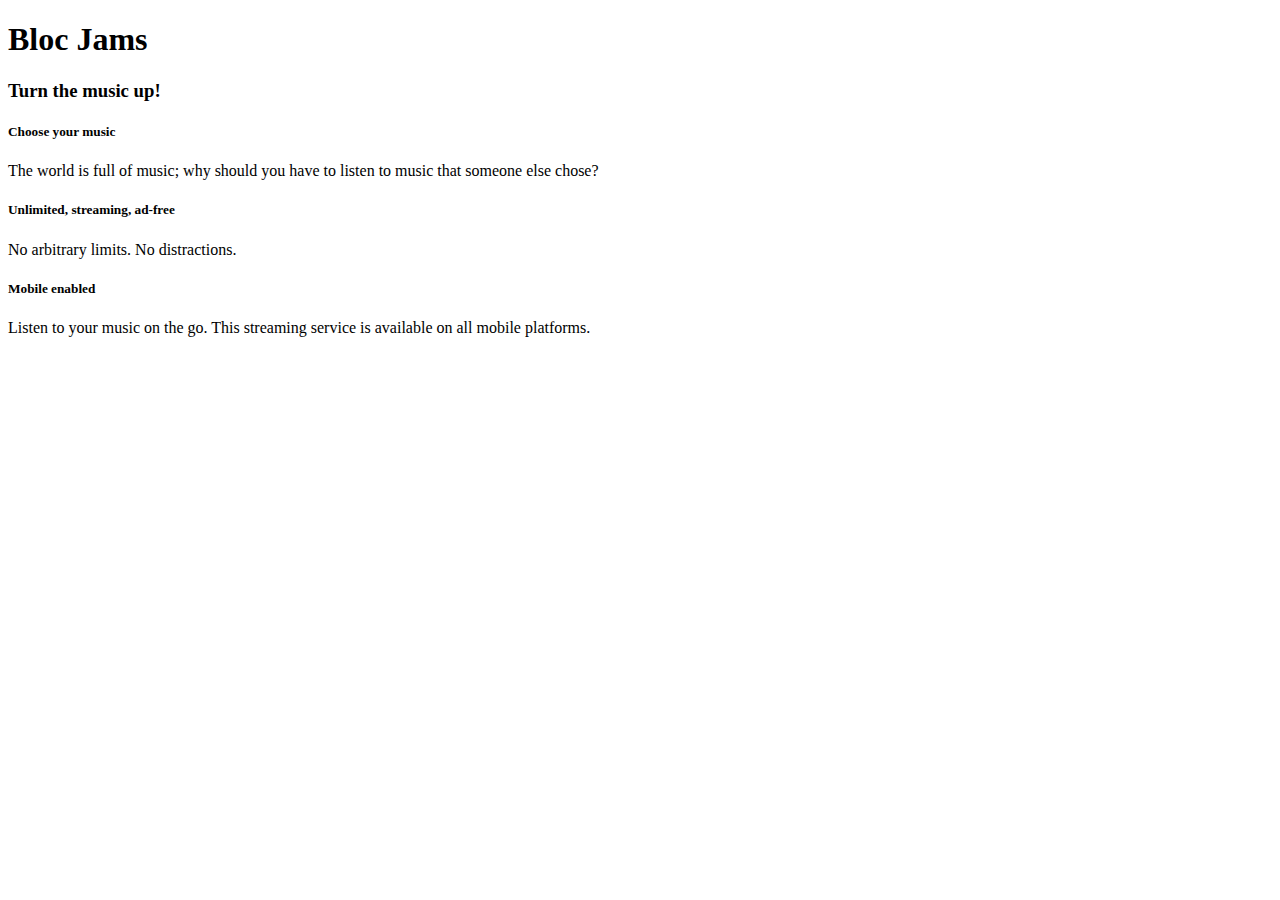
==== index.html @ d4b17587 "Assignment 5" ====
<!DOCTYPE html>
<html>
    <head>
        <title>Bloc Jams</title>
    </head>
    <body>
        <!-- Navigation -->
        <nav>
        </nav>
        <!-- Hero -->
        <section>
            <h1>Bloc Jams</h1>
            <h3>Turn the music up!</h3>
        </section>
        <!-- Selling Points -->
        <section>
            <div>
                <h5>Choose your music</h5>
                <p>The world is full of music; why should you have to listen to music that someone else chose?</p>
            </div>
            <div>
                <h5>Unlimited, streaming, ad-free</h5>
                <p>No arbitrary limits. No distractions.</p>
            </div>
            <div>
                <h5>Mobile enabled</h5>
                <p>Listen to your music on the go. This streaming service is available on all mobile platforms.</p>
            </div>
        </section>
    </body>
</html>
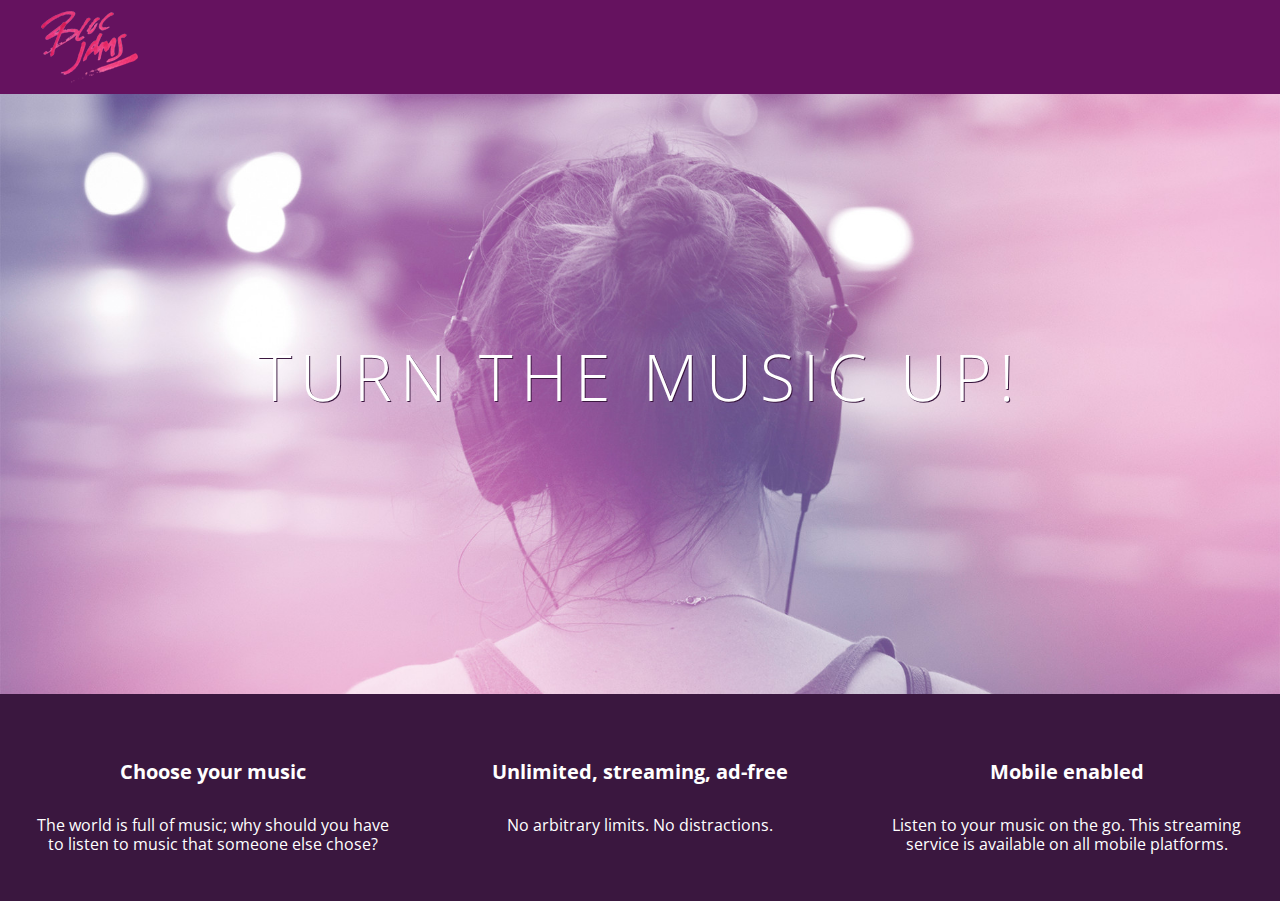
==== commit 8767d80a: "Checkpoint 6 completed" ====
--- a/index.html
+++ b/index.html
@@ -2,29 +2,36 @@
 <html>
     <head>
         <title>Bloc Jams</title>
+        <link rel="stylesheet" type="text/css" href="styles/normalize.css">
+        <link rel="stylesheet" type="text/css" href="https://fonts.googleapis.com/css?family=Open+Sans:400,800,600,700,300">
+        <link rel="stylesheet" type="text/css" href="https://code.ionicframework.com/ionicons/2.0.1/css/ionicons.min.css">
+        <link rel="stylesheet" type="text/css" href="styles/main.css">
     </head>
-    <body>
+    <body class="landing">
         <!-- Navigation -->
-        <nav>
+        <nav class="navbar">
+            <img src="assets/images/bloc_jams_logo.png" alt="bloc jams logo" class="logo">
         </nav>
         <!-- Hero -->
-        <section>
-            <h1>Bloc Jams</h1>
-            <h3>Turn the music up!</h3>
+        <section class="hero-content">
+            <h1 class="hero-title">Turn the music up!</h1>
         </section>
         <!-- Selling Points -->
-        <section>
-            <div>
-                <h5>Choose your music</h5>
-                <p>The world is full of music; why should you have to listen to music that someone else chose?</p>
+        <section class="selling-points">
+            <div class="point">
+                <span class="ion-music-note"></span>
+                <h5 class="point-title">Choose your music</h5>
+                <p class="point-description">The world is full of music; why should you have to listen to music that someone else chose?</p>
             </div>
-            <div>
-                <h5>Unlimited, streaming, ad-free</h5>
-                <p>No arbitrary limits. No distractions.</p>
+            <div class="point">
+                <span class="ion-radio-waves"></span>
+                <h5 class="point-title">Unlimited, streaming, ad-free</h5>
+                <p class="point-description">No arbitrary limits. No distractions.</p>
             </div>
-            <div>
-                <h5>Mobile enabled</h5>
-                <p>Listen to your music on the go. This streaming service is available on all mobile platforms.</p>
+            <div class="point">
+                <span class="ion-iphone"></span>
+                <h5 class="point-title">Mobile enabled</h5>
+                <p class="point-description">Listen to your music on the go. This streaming service is available on all mobile platforms.</p>
             </div>
         </section>
     </body>
--- a/styles/main.css
+++ b/styles/main.css
@@ -0,0 +1,83 @@
+html {
+    height: 100%;
+    font-size: 100%;
+}
+
+body {
+    font-family: "Open Sans";
+    color: white;
+    min-height: 100%;
+}
+
+body.landing {
+    background-color: rgb(58,23,63);
+}
+
+.navbar {
+    padding: 0.5rem;
+    background-color: rgb(101,18,95);
+}
+
+.navbar .logo {
+    position: relative;
+    left: 2rem;
+}
+
+.hero-content {
+    position: relative;
+    min-height: 600px;
+    background-image: url(../assets/images/bloc_jams_bg.jpg);
+    background-repeat: no-repeat;
+    background-position: center center;
+    background-size: cover;
+}
+
+.hero-content .hero-title {
+    position: absolute;
+    top: 40%;
+    -webkit-transform: translateY(-50%);
+    -moz-transform: translateY(-50%):
+    -ms-transform: translateY(-5-%);
+    transform: translateY(-50%);
+    width: 100%;
+    text-align: center;
+    font-size: 4rem;
+    font-weight: 300;
+    text-transform: uppercase;
+    letter-spacing: 0.5rem;
+    text-shadow: 1px 1px 0px rgb(58,23,63);
+}
+
+.selling-points {
+    position: relative;
+    display: table;
+    width: 100%;
+    -webkit-box-sizing: border-box;
+    -moz-box-sizing: border-box;
+    box-sizing: border-box;
+}
+
+.point {
+    display: table-cell;
+    position: relative;
+    width: 33.3%;
+    padding: 2rem;
+    text-align: center;
+}
+
+.point .point-title {
+    font-size: 1.25rem;
+}
+
+.ion-music-note, .ion-radio-waves, .ion-iphone {
+    color: rgb(233,50,117);
+    font-size: 5rem;
+}
+
+
+
+
+
+
+
+
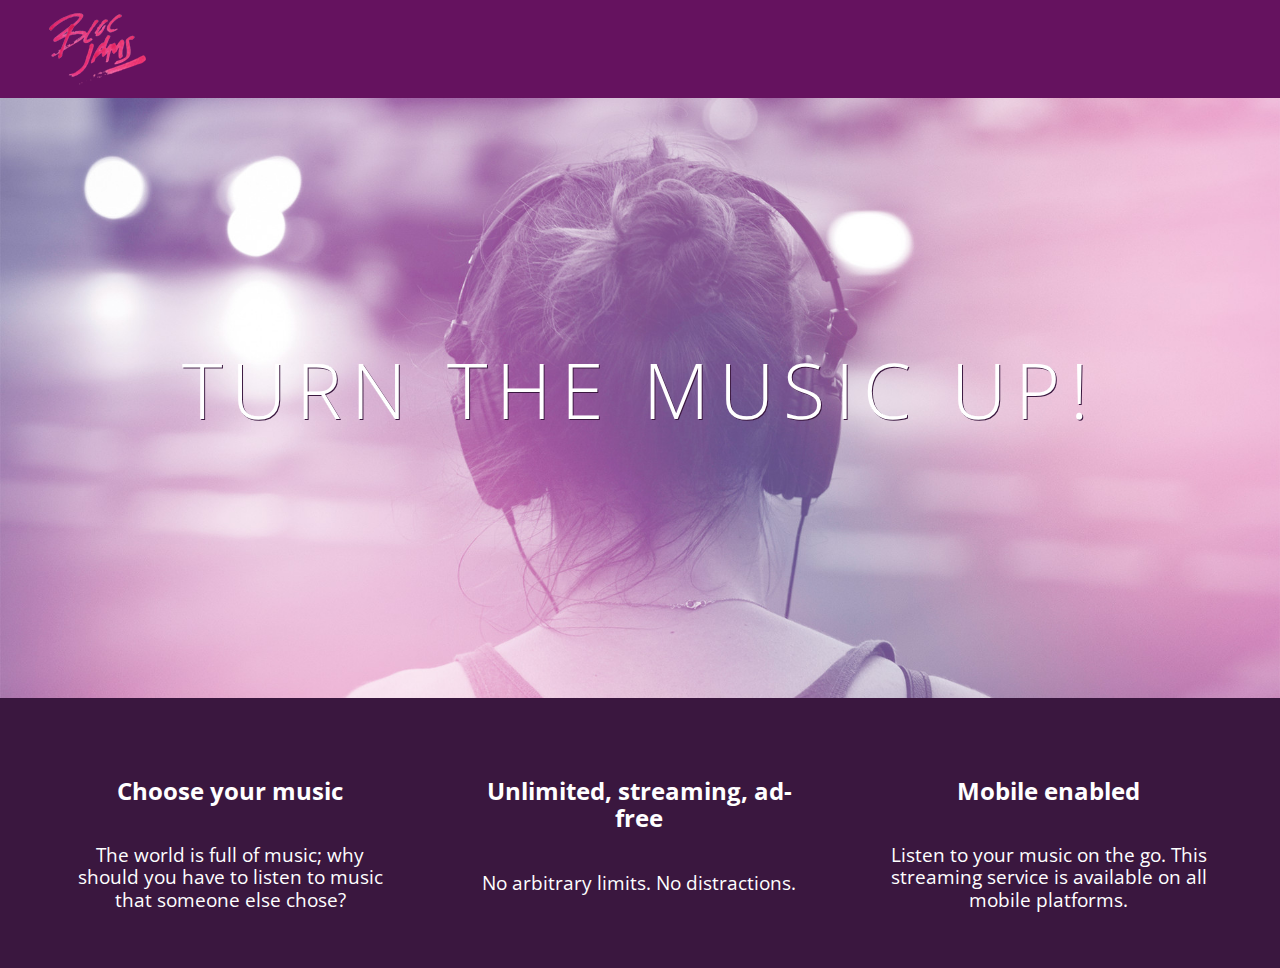
==== commit 61e2ae9e: "Checkpoint 7 completed" ====
--- a/index.html
+++ b/index.html
@@ -2,10 +2,12 @@
 <html>
     <head>
         <title>Bloc Jams</title>
+        <meta name="viewport" content="width=device-width, initial-scale=1">
         <link rel="stylesheet" type="text/css" href="styles/normalize.css">
         <link rel="stylesheet" type="text/css" href="https://fonts.googleapis.com/css?family=Open+Sans:400,800,600,700,300">
         <link rel="stylesheet" type="text/css" href="https://code.ionicframework.com/ionicons/2.0.1/css/ionicons.min.css">
         <link rel="stylesheet" type="text/css" href="styles/main.css">
+        <link rel="stylesheet" type="text/css" href="styles/landing.css">
     </head>
     <body class="landing">
         <!-- Navigation -->
@@ -17,18 +19,18 @@
             <h1 class="hero-title">Turn the music up!</h1>
         </section>
         <!-- Selling Points -->
-        <section class="selling-points">
-            <div class="point">
+        <section class="selling-points container">
+            <div class="point column third">
                 <span class="ion-music-note"></span>
                 <h5 class="point-title">Choose your music</h5>
                 <p class="point-description">The world is full of music; why should you have to listen to music that someone else chose?</p>
             </div>
-            <div class="point">
+            <div class="point column third">
                 <span class="ion-radio-waves"></span>
                 <h5 class="point-title">Unlimited, streaming, ad-free</h5>
                 <p class="point-description">No arbitrary limits. No distractions.</p>
             </div>
-            <div class="point">
+            <div class="point column third">
                 <span class="ion-iphone"></span>
                 <h5 class="point-title">Mobile enabled</h5>
                 <p class="point-description">Listen to your music on the go. This streaming service is available on all mobile platforms.</p>
--- a/styles/main.css
+++ b/styles/main.css
@@ -1,3 +1,9 @@
+*, *::before, *::after {
+    -moz-box-sizing: border-box;
+    -webkit-box-sizing: border-box;
+    box-sizing: border-box;
+}
+
 html {
     height: 100%;
     font-size: 100%;
@@ -7,10 +13,6 @@
     font-family: "Open Sans";
     color: white;
     min-height: 100%;
-}
-
-body.landing {
-    background-color: rgb(58,23,63);
 }
 
 .navbar {
@@ -23,55 +25,36 @@
     left: 2rem;
 }
 
-.hero-content {
-    position: relative;
-    min-height: 600px;
-    background-image: url(../assets/images/bloc_jams_bg.jpg);
-    background-repeat: no-repeat;
-    background-position: center center;
-    background-size: cover;
+.container {
+    margin: 0 auto;
+    max-width: 64rem;
 }
 
-.hero-content .hero-title {
-    position: absolute;
-    top: 40%;
-    -webkit-transform: translateY(-50%);
-    -moz-transform: translateY(-50%):
-    -ms-transform: translateY(-5-%);
-    transform: translateY(-50%);
-    width: 100%;
-    text-align: center;
-    font-size: 4rem;
-    font-weight: 300;
-    text-transform: uppercase;
-    letter-spacing: 0.5rem;
-    text-shadow: 1px 1px 0px rgb(58,23,63);
+/******* Media Queries *******/
+
+@media (min-width: 640px) {
+    html {
+        font-size: 112%;
+    }
+    
+    .column {
+        float: left;
+        padding-left: 1rem;
+        padding-right: 1rem;
+    }
+    
+    .column.full { width: 100%;}
+    .column.two-thirds { width: 66.7%;}
+    .column.half { width: 50%;}
+    .column.third { width: 33.3%}
+    .column.fourth { width: 25%;}
+    .column.flow-opposite { float: right;}
 }
 
-.selling-points {
-    position: relative;
-    display: table;
-    width: 100%;
-    -webkit-box-sizing: border-box;
-    -moz-box-sizing: border-box;
-    box-sizing: border-box;
-}
-
-.point {
-    display: table-cell;
-    position: relative;
-    width: 33.3%;
-    padding: 2rem;
-    text-align: center;
-}
-
-.point .point-title {
-    font-size: 1.25rem;
-}
-
-.ion-music-note, .ion-radio-waves, .ion-iphone {
-    color: rgb(233,50,117);
-    font-size: 5rem;
+@media (min-width: 1024px) {
+    html {
+        font-size: 120%;
+    }
 }
 
 
@@ -80,4 +63,3 @@
 
 
 
-
--- a/styles/landing.css
+++ b/styles/landing.css
@@ -0,0 +1,47 @@
+body.landing {
+    background-color: rgb(58,23,63);
+}
+
+.hero-content {
+    position: relative;
+    min-height: 600px;
+    background-image: url(../assets/images/bloc_jams_bg.jpg);
+    background-repeat: no-repeat;
+    background-position: center center;
+    background-size: cover;
+}
+
+.hero-content .hero-title {
+    position: absolute;
+    top: 40%;
+    -webkit-transform: translateY(-50%);
+    -moz-transform: translateY(-50%):
+    -ms-transform: translateY(-5-%);
+    transform: translateY(-50%);
+    width: 100%;
+    text-align: center;
+    font-size: 4rem;
+    font-weight: 300;
+    text-transform: uppercase;
+    letter-spacing: 0.5rem;
+    text-shadow: 1px 1px 0px rgb(58,23,63);
+}
+
+.selling-points {
+    position: relative;
+}
+
+.point {
+    position: relative;
+    padding: 2rem;
+    text-align: center;
+}
+
+.point .point-title {
+    font-size: 1.25rem;
+}
+
+.ion-music-note, .ion-radio-waves, .ion-iphone {
+    color: rgb(233,50,117);
+    font-size: 5rem;
+}
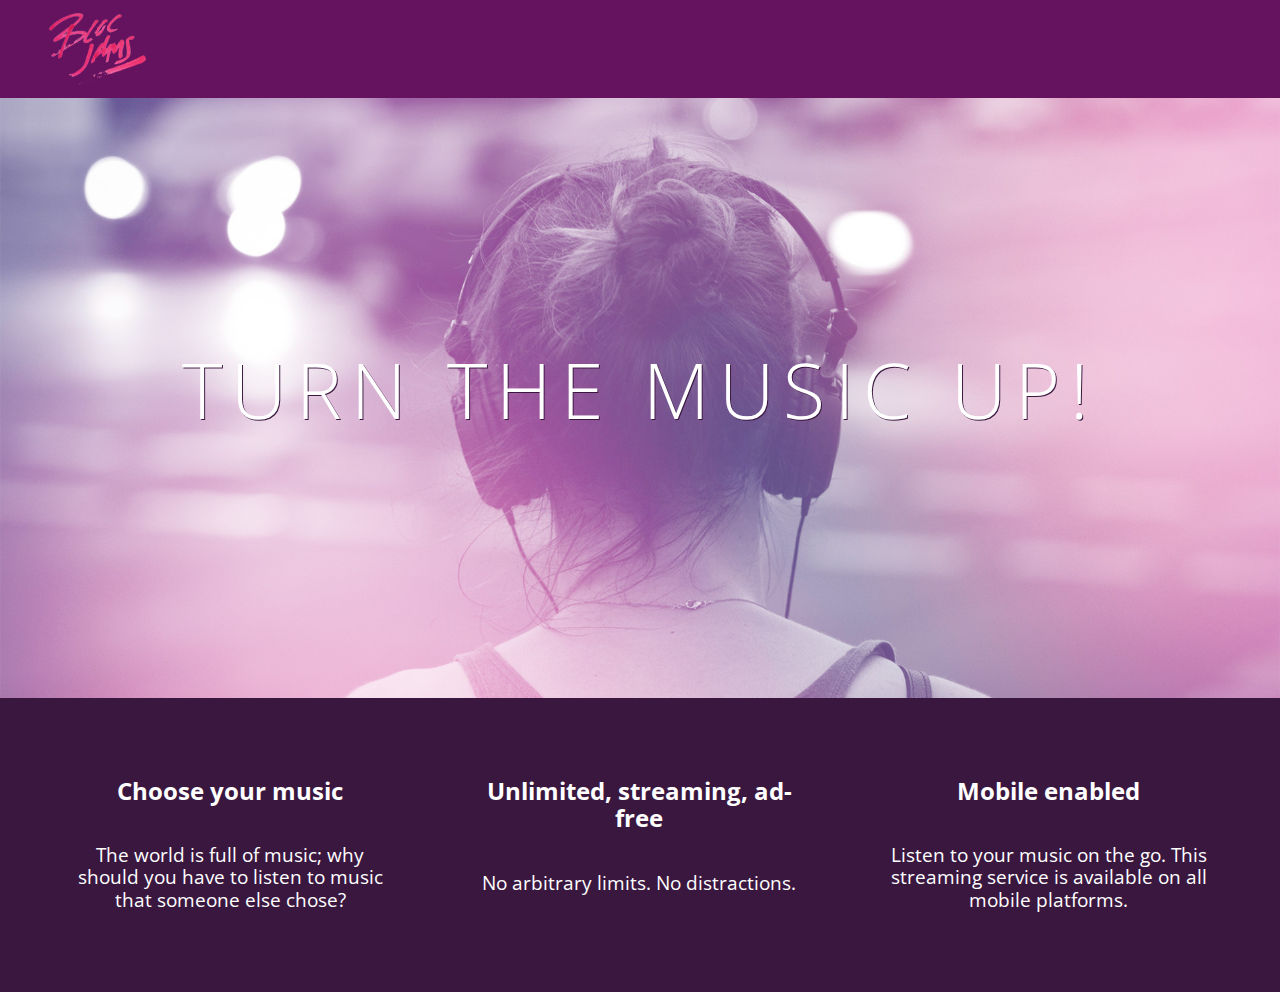
==== commit 56b39eaa: "assignment 7 done" ====
--- a/index.html
+++ b/index.html
@@ -15,11 +15,11 @@
             <img src="assets/images/bloc_jams_logo.png" alt="bloc jams logo" class="logo">
         </nav>
         <!-- Hero -->
-        <section class="hero-content">
+        <section class="hero-content clearfix">
             <h1 class="hero-title">Turn the music up!</h1>
         </section>
         <!-- Selling Points -->
-        <section class="selling-points container">
+        <section class="selling-points container clearfix">
             <div class="point column third">
                 <span class="ion-music-note"></span>
                 <h5 class="point-title">Choose your music</h5>
--- a/styles/main.css
+++ b/styles/main.css
@@ -28,6 +28,15 @@
 .container {
     margin: 0 auto;
     max-width: 64rem;
+}
+
+.clearfix::after {
+    content: ".";
+    visibility: hidden;
+    display: block;
+    height: 0;
+    clear: both;
+    
 }
 
 /******* Media Queries *******/
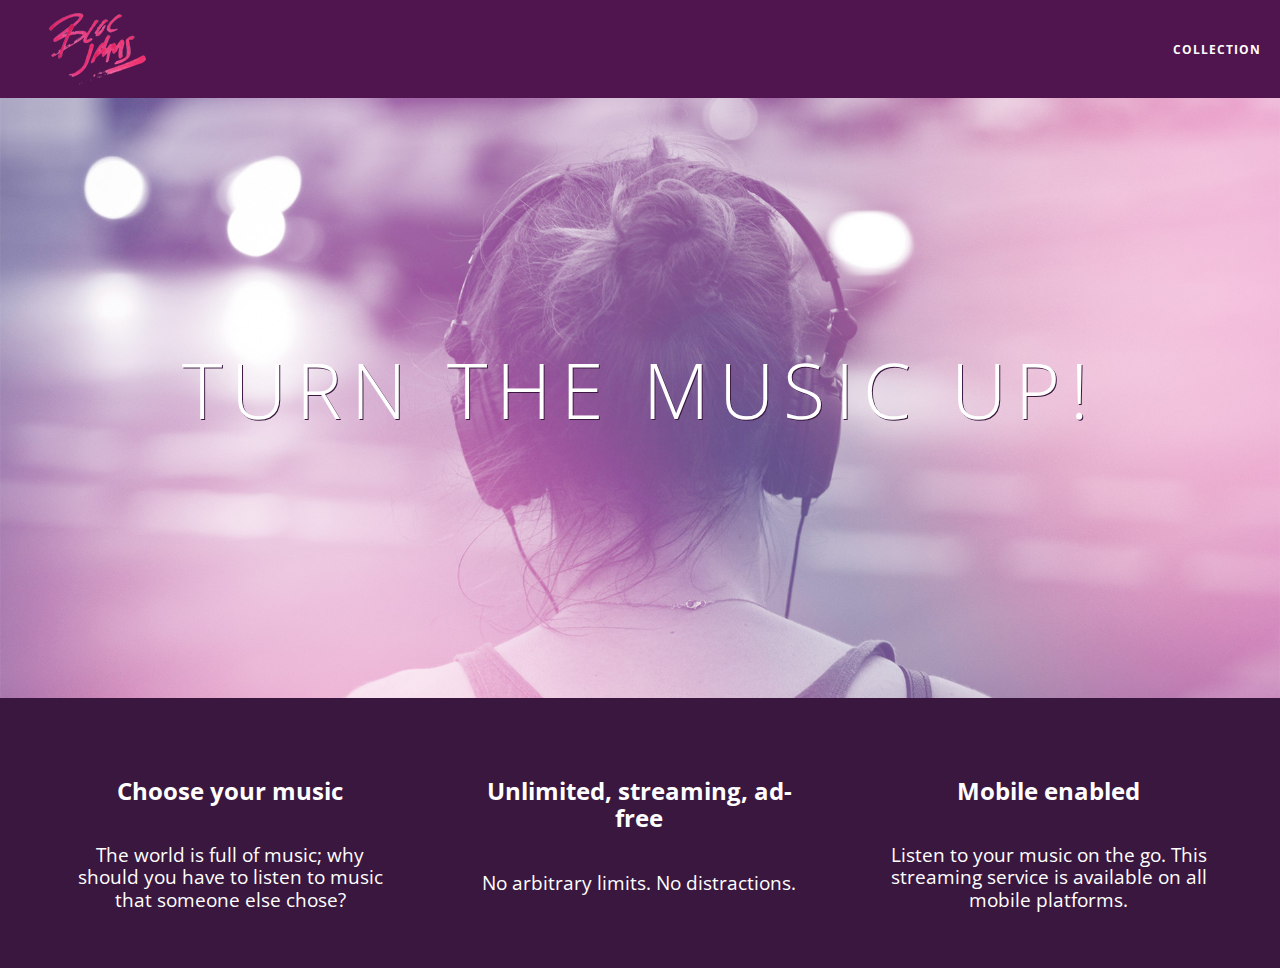
==== commit 7f78e440: "Assignment 8 done" ====
--- a/index.html
+++ b/index.html
@@ -12,14 +12,19 @@
     <body class="landing">
         <!-- Navigation -->
         <nav class="navbar">
-            <img src="assets/images/bloc_jams_logo.png" alt="bloc jams logo" class="logo">
+            <a href="index.html" class="logo">
+                <img src="assets/images/bloc_jams_logo.png" alt="bloc jams logo">
+            </a>
+            <div class="links-container">
+                <a href="collection.html" class="navbar-link">collection</a>
+            </div>
         </nav>
         <!-- Hero -->
-        <section class="hero-content clearfix">
+        <section class="hero-content">
             <h1 class="hero-title">Turn the music up!</h1>
         </section>
         <!-- Selling Points -->
-        <section class="selling-points container clearfix">
+        <section class="selling-points container">
             <div class="point column third">
                 <span class="ion-music-note"></span>
                 <h5 class="point-title">Choose your music</h5>
--- a/styles/main.css
+++ b/styles/main.css
@@ -16,13 +16,25 @@
 }
 
 .navbar {
+    position: relative;
     padding: 0.5rem;
-    background-color: rgb(101,18,95);
+    background-color: rgba(101,18,95,0.5);
+    z-index: 1;
 }
 
 .navbar .logo {
     position: relative;
     left: 2rem;
+    cursor: pointer;
+}
+
+.navbar .links-container {
+    display: table;
+    position: absolute;
+    top: 0;
+    right: 0;
+    height: 100px;
+    color: white;
 }
 
 .container {
@@ -30,15 +42,30 @@
     max-width: 64rem;
 }
 
-.clearfix::after {
-    content: ".";
-    visibility: hidden;
-    display: block;
-    height: 0;
-    clear: both;
-    
+.links-container .navbar-link {
+    display: table-cell;
+    position: relative;
+    height: 100%;
+    padding-left: 1rem;
+    padding-right: 1rem;
+    vertical-align: middle;
+    color: white;
+    font-size: 0.625rem;
+    letter-spacing: 0.05rem;
+    font-weight: 700;
+    text-transform: uppercase;
+    text-decoration: none;
+    cursor: pointer;
 }
 
+.links-container .navbar-link:hover {
+    color: rgb(233,50,117);
+}
+
+.links-container .navbar-link:active {
+    color: rgb(233,50,117);
+    background-color: white;
+}
 /******* Media Queries *******/
 
 @media (min-width: 640px) {
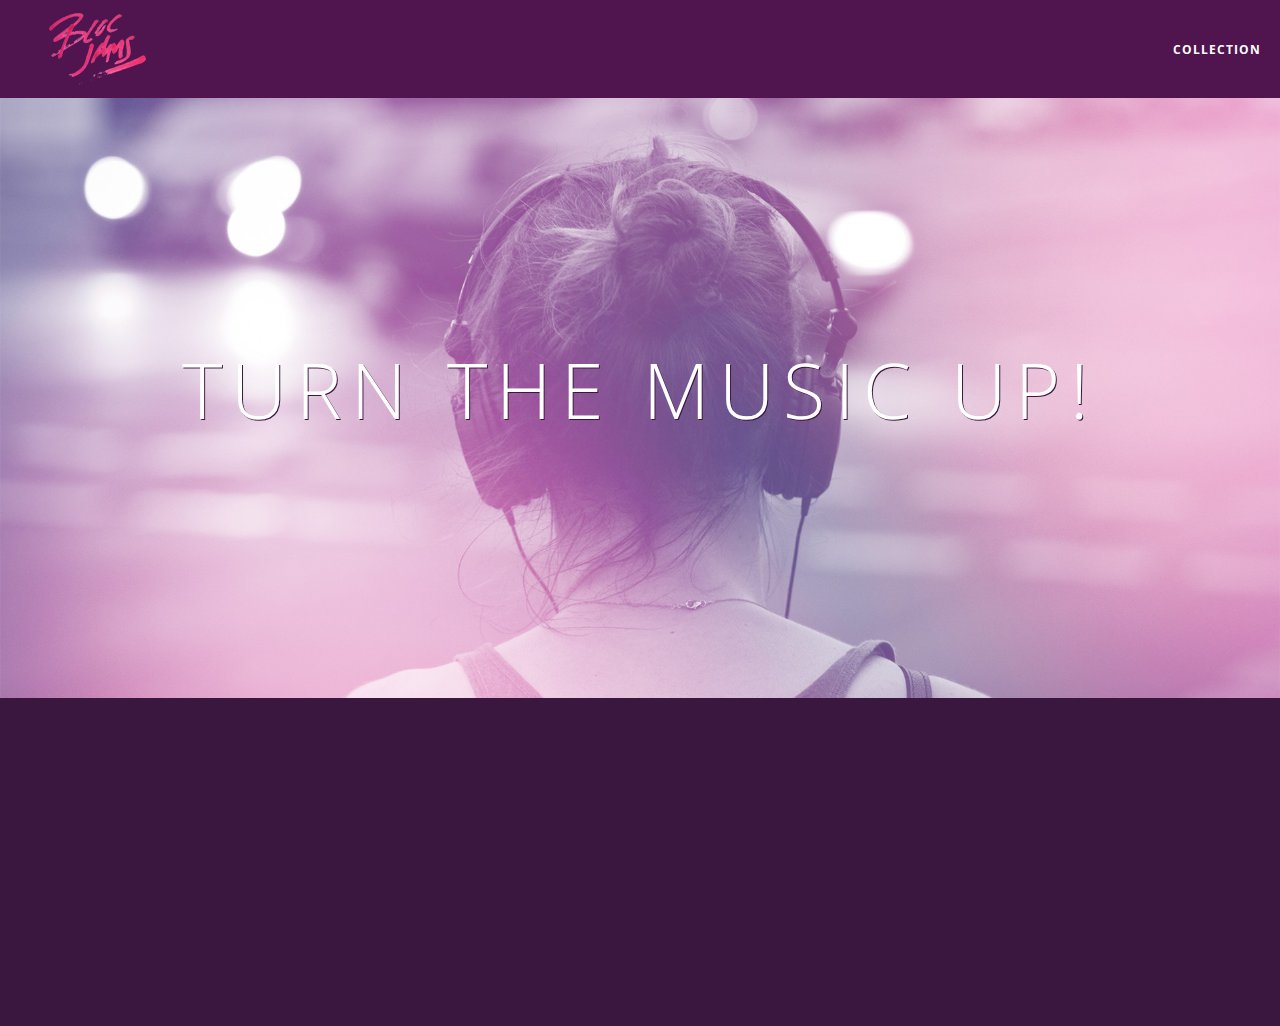
==== commit caab3a20: "Checkpoint 21" ====
--- a/index.html
+++ b/index.html
@@ -41,5 +41,6 @@
                 <p class="point-description">Listen to your music on the go. This streaming service is available on all mobile platforms.</p>
             </div>
         </section>
+        <script src="scripts/landing.js"></script>
     </body>
 </html>--- a/styles/main.css
+++ b/styles/main.css
@@ -40,6 +40,10 @@
 .container {
     margin: 0 auto;
     max-width: 64rem;
+}
+
+.container.narrow {
+    max-width: 56rem;
 }
 
 .links-container .navbar-link {
--- a/styles/landing.css
+++ b/styles/landing.css
@@ -35,6 +35,16 @@
     position: relative;
     padding: 2rem;
     text-align: center;
+    opacity: 0;
+    -webkit-transform: scaleX(0.9) translateY(3rem);
+    -moz-transform: scaleX(0.9) translateY(3rem);
+    transform: scaleX(0.9) translateY(3rem);
+    -webkit-transition: all 0.25s ease-in-out;
+    -moz-transition: all 0.25s ease-in-out;
+    transition: all 0.25s ease-in-out;
+    -webkit-transition-delay: 0.2s;
+    -moz-transition-delay: 0.2s;
+    transition-delay: 0.2s;
 }
 
 .point .point-title {
